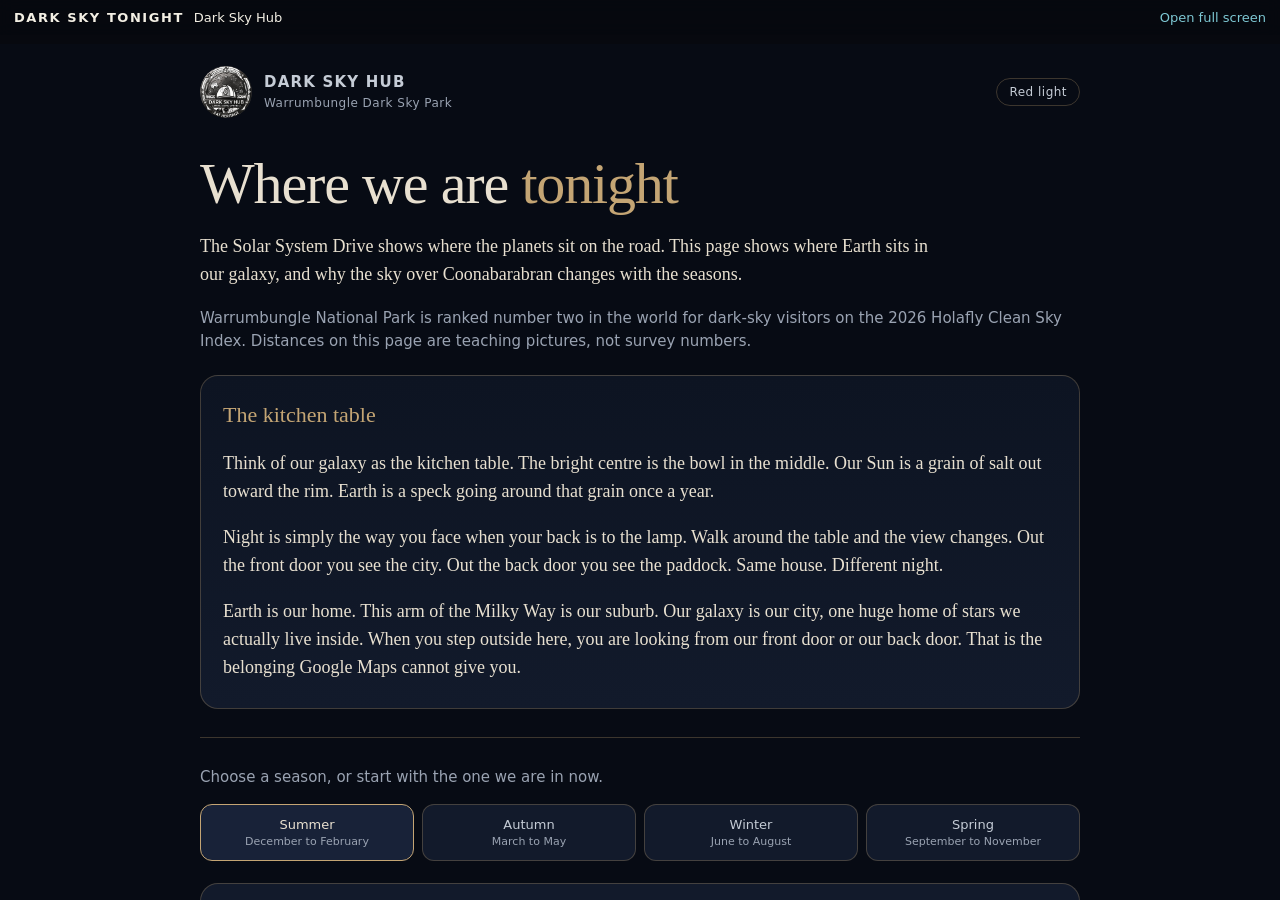
==== index.html @ b6497fc0 "Add Dark Sky Tonight home page and home-screen install files" ====
<!DOCTYPE html>
<html lang="en-AU">
<head>
<meta charset="utf-8">
<meta name="viewport" content="width=device-width, initial-scale=1, viewport-fit=cover">
<title>Dark Sky Tonight</title>
<meta name="description" content="Where Earth sits in the galaxy tonight, from Coonabarabran.">
<meta name="theme-color" content="#07090f">
<meta name="apple-mobile-web-app-capable" content="yes">
<meta name="apple-mobile-web-app-title" content="Tonight">
<meta name="apple-mobile-web-app-status-bar-style" content="black">
<link rel="manifest" href="./manifest.webmanifest">
<link rel="icon" type="image/svg+xml" href="./favicon.svg">
<link rel="apple-touch-icon" href="https://darkskyhub.grok.me/images/dsh-coin.jpg">
<style>
  html,body{margin:0;height:100%;background:#07090f;color:#f3efe4;font-family:Figtree,system-ui,sans-serif}
  .bar{position:fixed;top:0;left:0;right:0;z-index:2;display:flex;gap:10px;align-items:center;padding:10px 14px;background:#07090fd9;backdrop-filter:blur(8px);font-size:13px}
  .bar b{letter-spacing:.12em;text-transform:uppercase;font-weight:700}
  .bar a{color:#7ec8d4;margin-left:auto;text-decoration:none}
  iframe{position:fixed;inset:44px 0 0 0;width:100%;height:calc(100% - 44px);border:0;background:#07090f}
</style>
</head>
<body>
  <div class="bar">
    <b>Dark Sky Tonight</b>
    <span>Dark Sky Hub</span>
    <a href="./Where_We_Are_Tonight.html">Open full screen</a>
  </div>
  <iframe title="Dark Sky Tonight" src="./Where_We_Are_Tonight.html" allow="fullscreen"></iframe>
  <script>
    if ('serviceWorker' in navigator) navigator.serviceWorker.register('./sw.js');
  </script>
</body>
</html>
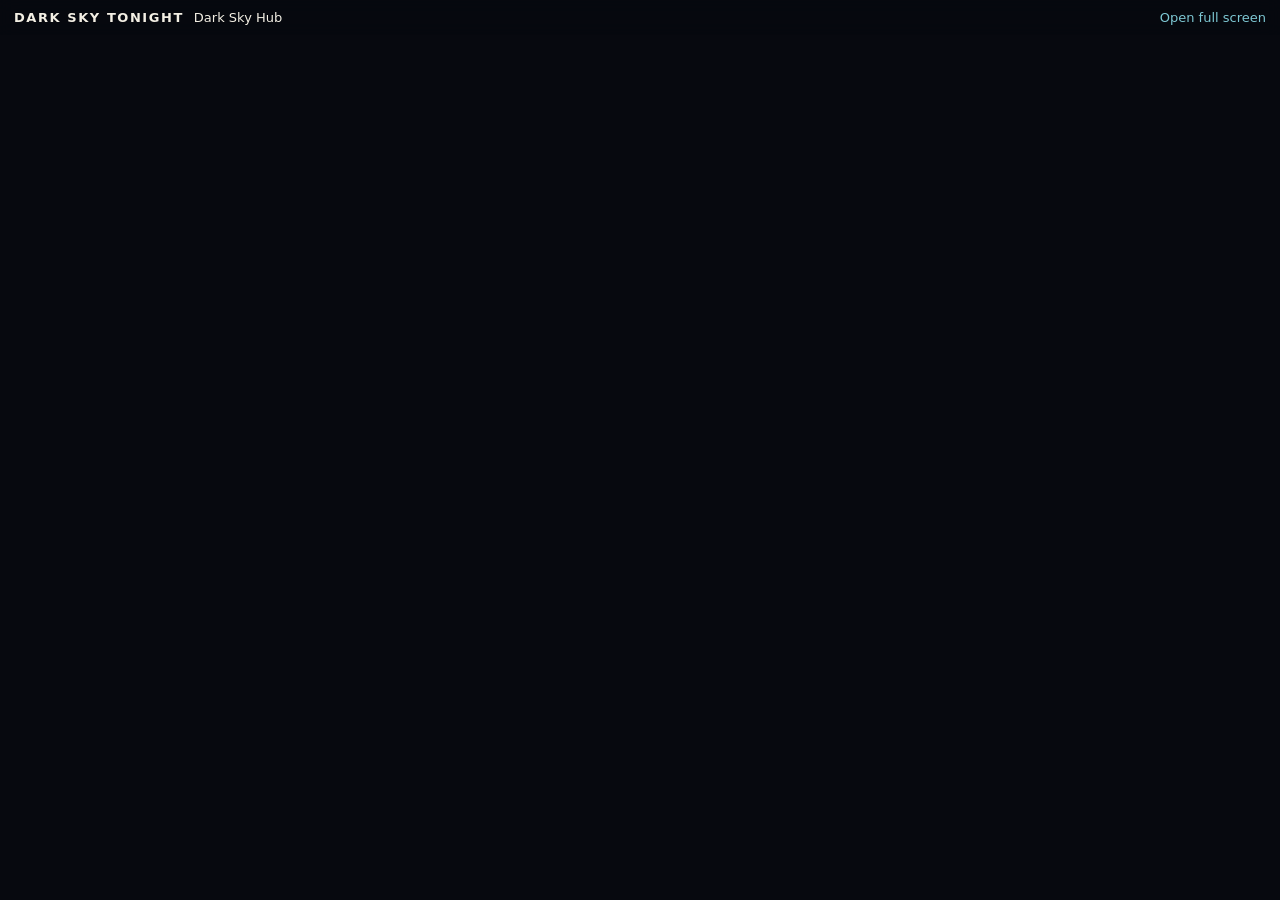
==== commit 7820b347: "Point Dark Sky Tonight at the live grok.me app" ====
--- a/index.html
+++ b/index.html
@@ -24,9 +24,9 @@
   <div class="bar">
     <b>Dark Sky Tonight</b>
     <span>Dark Sky Hub</span>
-    <a href="./Where_We_Are_Tonight.html">Open full screen</a>
+    <a href="https://grove-plum-gem-turbo.grok.me/" target="_blank" rel="noreferrer">Open full screen</a>
   </div>
-  <iframe title="Dark Sky Tonight" src="./Where_We_Are_Tonight.html" allow="fullscreen"></iframe>
+  <iframe title="Dark Sky Tonight" src="https://grove-plum-gem-turbo.grok.me/" allow="fullscreen"></iframe>
   <script>
     if ('serviceWorker' in navigator) navigator.serviceWorker.register('./sw.js');
   </script>
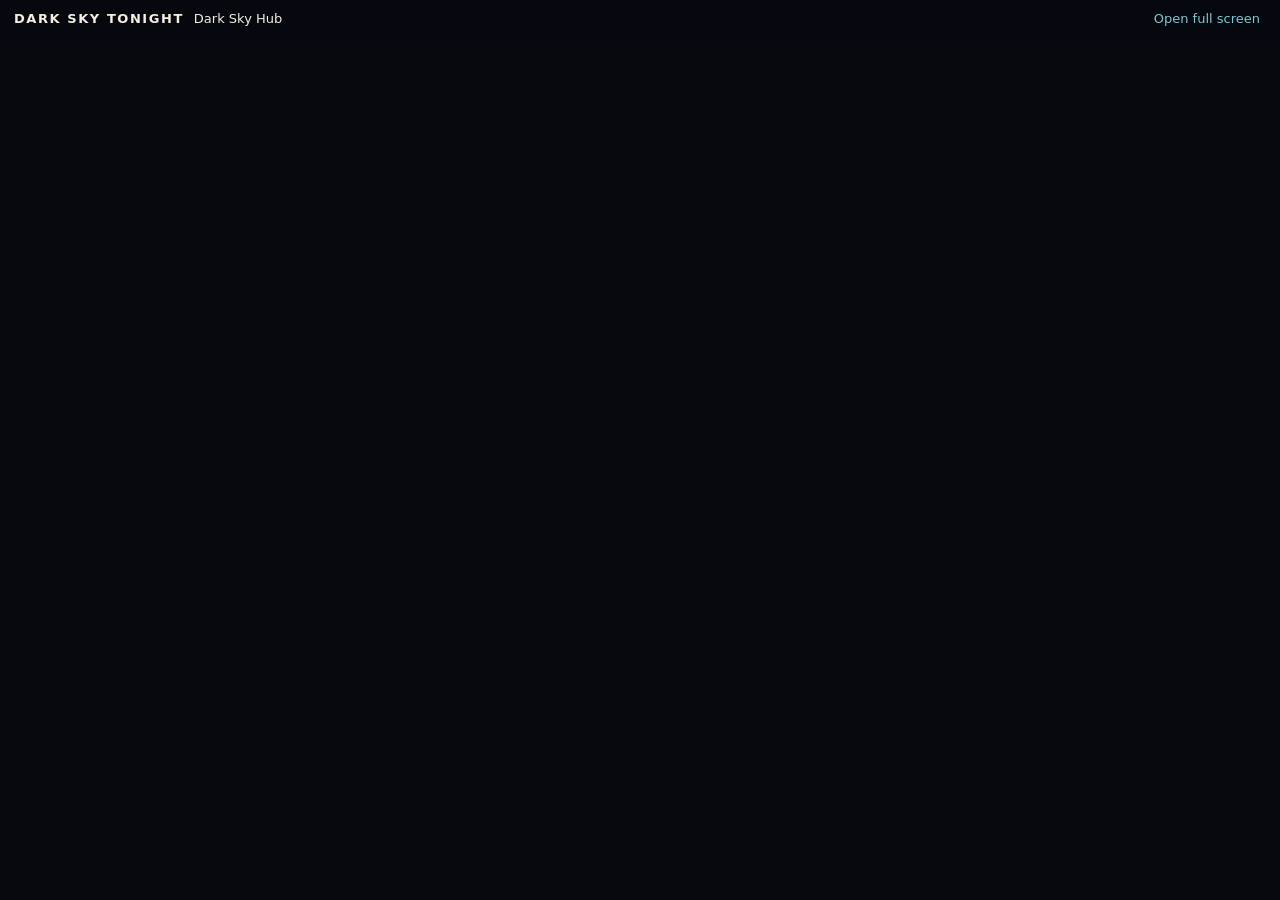
==== commit 7c9a61a2: "Full screen stays on this page instead of opening grok.me" ====
--- a/index.html
+++ b/index.html
@@ -4,6 +4,7 @@
 <meta charset="utf-8">
 <meta name="viewport" content="width=device-width, initial-scale=1, viewport-fit=cover">
 <title>Dark Sky Tonight</title>
+<meta name="application-name" content="Dark Sky Tonight">
 <meta name="description" content="Where Earth sits in the galaxy tonight, from Coonabarabran.">
 <meta name="theme-color" content="#07090f">
 <meta name="apple-mobile-web-app-capable" content="yes">
@@ -11,12 +12,12 @@
 <meta name="apple-mobile-web-app-status-bar-style" content="black">
 <link rel="manifest" href="./manifest.webmanifest">
 <link rel="icon" type="image/svg+xml" href="./favicon.svg">
-<link rel="apple-touch-icon" href="https://darkskyhub.grok.me/images/dsh-coin.jpg">
+<link rel="apple-touch-icon" href="./favicon.svg">
 <style>
   html,body{margin:0;height:100%;background:#07090f;color:#f3efe4;font-family:Figtree,system-ui,sans-serif}
   .bar{position:fixed;top:0;left:0;right:0;z-index:2;display:flex;gap:10px;align-items:center;padding:10px 14px;background:#07090fd9;backdrop-filter:blur(8px);font-size:13px}
   .bar b{letter-spacing:.12em;text-transform:uppercase;font-weight:700}
-  .bar a{color:#7ec8d4;margin-left:auto;text-decoration:none}
+  .bar button{color:#7ec8d4;margin-left:auto;background:none;border:0;font:inherit;cursor:pointer}
   iframe{position:fixed;inset:44px 0 0 0;width:100%;height:calc(100% - 44px);border:0;background:#07090f}
 </style>
 </head>
@@ -24,10 +25,15 @@
   <div class="bar">
     <b>Dark Sky Tonight</b>
     <span>Dark Sky Hub</span>
-    <a href="https://grove-plum-gem-turbo.grok.me/" target="_blank" rel="noreferrer">Open full screen</a>
+    <button type="button" id="fullBtn">Open full screen</button>
   </div>
-  <iframe title="Dark Sky Tonight" src="https://grove-plum-gem-turbo.grok.me/" allow="fullscreen"></iframe>
+  <iframe id="skyFrame" title="Dark Sky Tonight" src="https://grove-plum-gem-turbo.grok.me/?v=20260901" allow="fullscreen"></iframe>
   <script>
+    document.getElementById('fullBtn').addEventListener('click', function () {
+      var frame = document.getElementById('skyFrame');
+      if (frame.requestFullscreen) frame.requestFullscreen();
+      else if (frame.webkitRequestFullscreen) frame.webkitRequestFullscreen();
+    });
     if ('serviceWorker' in navigator) navigator.serviceWorker.register('./sw.js');
   </script>
 </body>
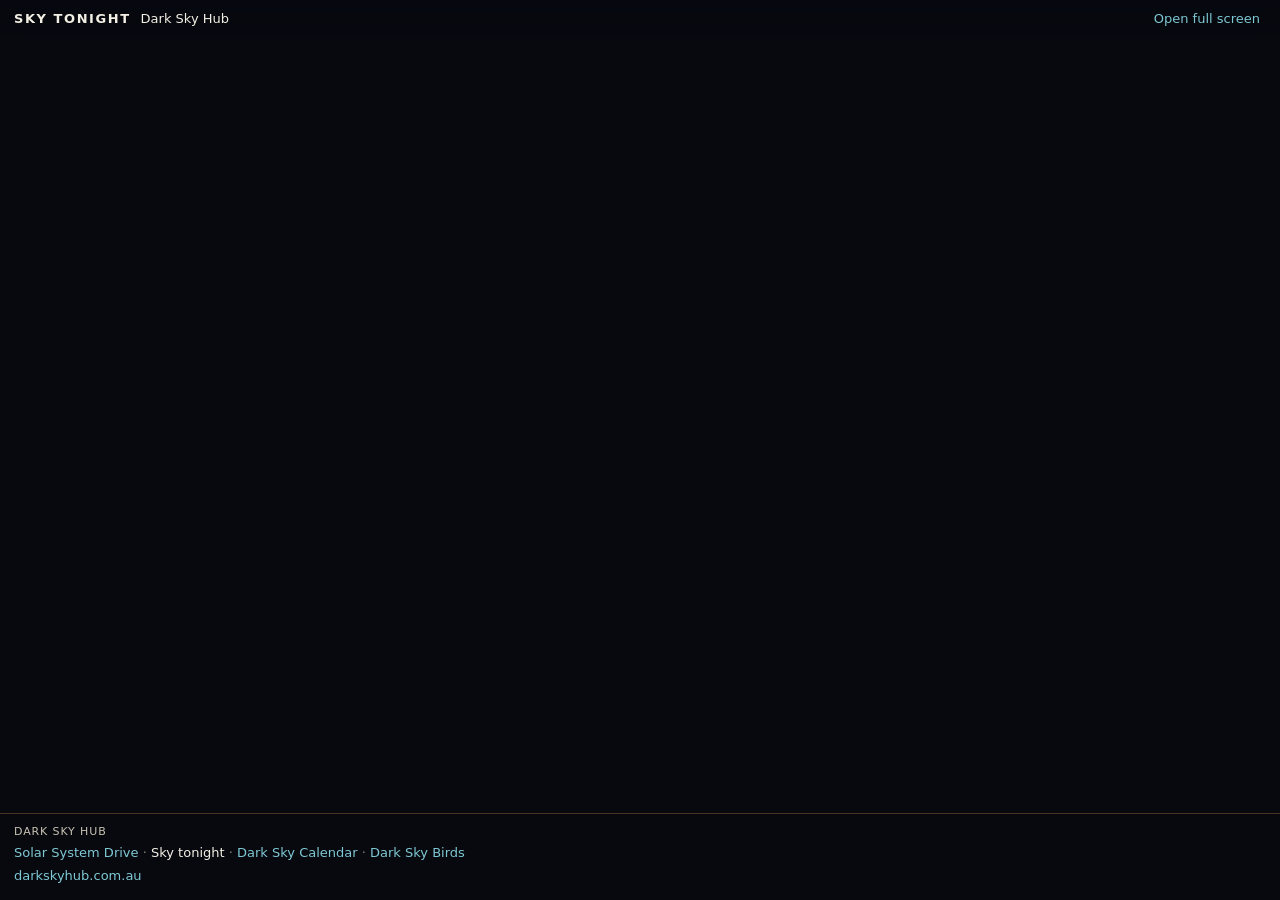
==== commit c034a345: "Family footer, offline door cache and same-origin Tonight fallback, 25 September 2026" ====
--- a/index.html
+++ b/index.html
@@ -3,8 +3,8 @@
 <head>
 <meta charset="utf-8">
 <meta name="viewport" content="width=device-width, initial-scale=1, viewport-fit=cover">
-<title>Dark Sky Tonight</title>
-<meta name="application-name" content="Dark Sky Tonight">
+<title>Sky tonight</title>
+<meta name="application-name" content="Sky tonight">
 <meta name="description" content="Where Earth sits in the galaxy tonight, from Coonabarabran.">
 <meta name="theme-color" content="#07090f">
 <meta name="apple-mobile-web-app-capable" content="yes">
@@ -12,29 +12,50 @@
 <meta name="apple-mobile-web-app-status-bar-style" content="black">
 <link rel="manifest" href="./manifest.webmanifest">
 <link rel="icon" type="image/svg+xml" href="./favicon.svg">
-<link rel="apple-touch-icon" href="./favicon.svg">
 <style>
   html,body{margin:0;height:100%;background:#07090f;color:#f3efe4;font-family:Figtree,system-ui,sans-serif}
   .bar{position:fixed;top:0;left:0;right:0;z-index:2;display:flex;gap:10px;align-items:center;padding:10px 14px;background:#07090fd9;backdrop-filter:blur(8px);font-size:13px}
   .bar b{letter-spacing:.12em;text-transform:uppercase;font-weight:700}
   .bar button{color:#7ec8d4;margin-left:auto;background:none;border:0;font:inherit;cursor:pointer}
-  iframe{position:fixed;inset:44px 0 0 0;width:100%;height:calc(100% - 44px);border:0;background:#07090f}
+  iframe{position:fixed;inset:44px 0 92px 0;width:100%;height:calc(100% - 136px);border:0;background:#07090f}
+  .family{position:fixed;left:0;right:0;bottom:0;z-index:2;padding:10px 14px 14px;background:#07090f;border-top:1px solid rgba(232,160,74,.28);font-size:13px;line-height:1.45}
+  .family .hub{margin:0 0 4px;letter-spacing:.08em;text-transform:uppercase;font-size:11px;color:#c9c2b4}
+  .family .row{margin:0}
+  .family a{color:#7ec8d4;text-decoration:none}
+  .family .here{color:#f3efe4}
+  .family .dot{color:#8b8376}
+  .family .site{margin:4px 0 0}
 </style>
 </head>
 <body>
   <div class="bar">
-    <b>Dark Sky Tonight</b>
+    <b>Sky tonight</b>
     <span>Dark Sky Hub</span>
     <button type="button" id="fullBtn">Open full screen</button>
   </div>
-  <iframe id="skyFrame" title="Dark Sky Tonight" src="https://grove-plum-gem-turbo.grok.me/?v=20260901" allow="fullscreen"></iframe>
+  <iframe id="skyFrame" title="Sky tonight" src="https://grove-plum-gem-turbo.grok.me/?v=20260925-family" allow="fullscreen" referrerpolicy="no-referrer-when-downgrade"></iframe>
+  <footer class="family">
+    <p class="hub">Dark Sky Hub</p>
+    <p class="row"><a href="https://darkskyhub.github.io/solar-system-drive/">Solar System Drive</a> <span class="dot">·</span> <span class="here">Sky tonight</span> <span class="dot">·</span> <a href="https://darkskyhub.github.io/dark-sky-calendar/">Dark Sky Calendar</a> <span class="dot">·</span> <a href="https://darkskyhub.github.io/dark-sky-birds/">Dark Sky Birds</a></p>
+    <p class="site"><a href="https://darkskyhub.com.au/">darkskyhub.com.au</a></p>
+  </footer>
   <script>
-    document.getElementById('fullBtn').addEventListener('click', function () {
-      var frame = document.getElementById('skyFrame');
+    var live = "https://grove-plum-gem-turbo.grok.me/?v=20260925-family";
+    var fallback = "./Where_We_Are_Tonight.html";
+    var frame = document.getElementById("skyFrame");
+    function useFallback() {
+      if (frame.getAttribute("data-fallback") === "1") return;
+      frame.setAttribute("data-fallback", "1");
+      frame.src = fallback;
+    }
+    if (!navigator.onLine) useFallback();
+    window.addEventListener("offline", useFallback);
+    frame.addEventListener("error", useFallback);
+    document.getElementById("fullBtn").addEventListener("click", function () {
       if (frame.requestFullscreen) frame.requestFullscreen();
       else if (frame.webkitRequestFullscreen) frame.webkitRequestFullscreen();
     });
-    if ('serviceWorker' in navigator) navigator.serviceWorker.register('./sw.js');
+    if ("serviceWorker" in navigator) navigator.serviceWorker.register("./sw.js");
   </script>
 </body>
 </html>
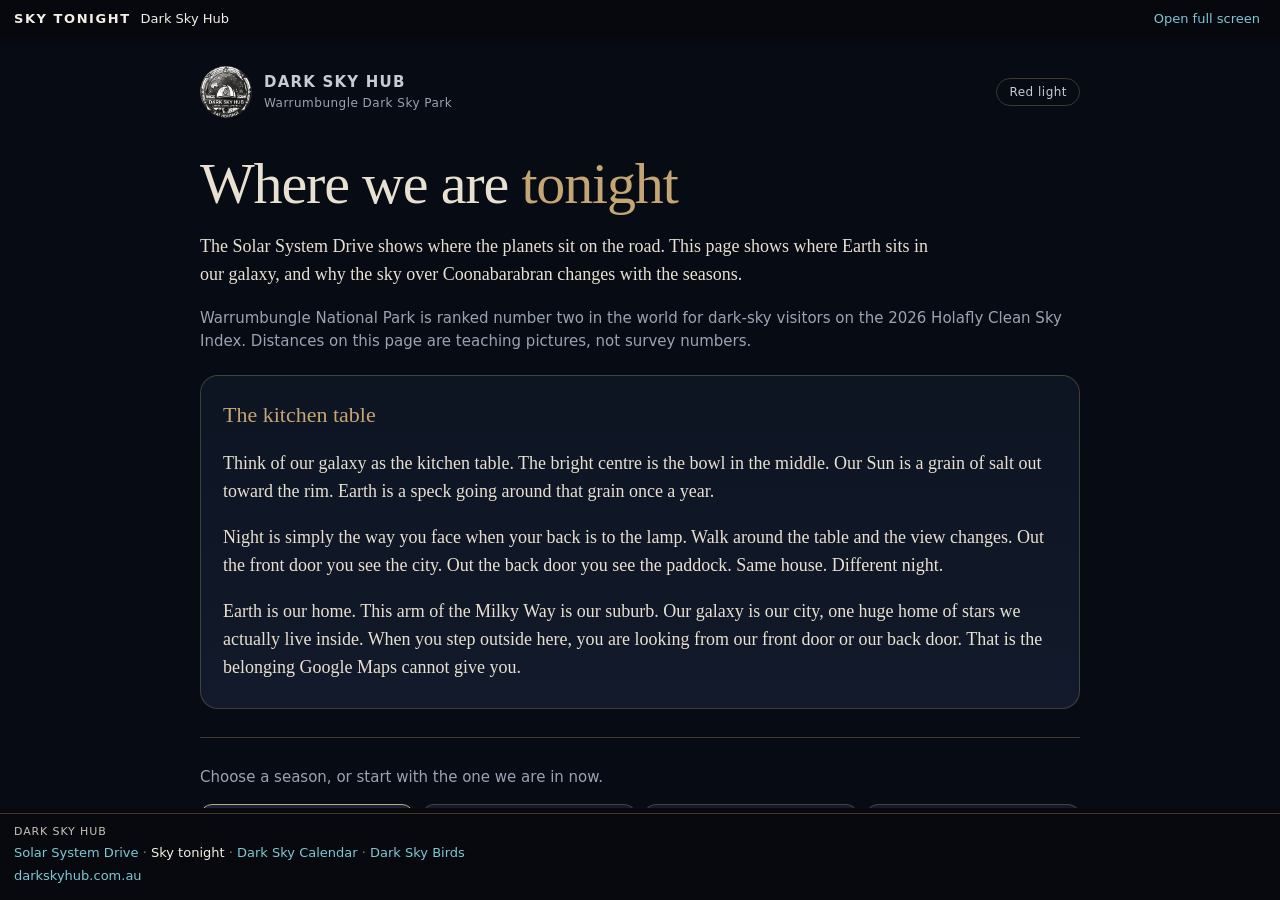
==== commit 68656589: "Show cached Tonight page when the live frame is empty in flight mode" ====
--- a/index.html
+++ b/index.html
@@ -14,7 +14,7 @@
 <link rel="icon" type="image/svg+xml" href="./favicon.svg">
 <style>
   html,body{margin:0;height:100%;background:#07090f;color:#f3efe4;font-family:Figtree,system-ui,sans-serif}
-  .bar{position:fixed;top:0;left:0;right:0;z-index:2;display:flex;gap:10px;align-items:center;padding:10px 14px;background:#07090fd9;backdrop-filter:blur(8px);font-size:13px}
+  .bar{position:fixed;top:0;left:0;right:0;z-index:2;display:flex;gap:10px;align-items:center;padding:10px 14px;background:#07090fd9;font-size:13px}
   .bar b{letter-spacing:.12em;text-transform:uppercase;font-weight:700}
   .bar button{color:#7ec8d4;margin-left:auto;background:none;border:0;font:inherit;cursor:pointer}
   iframe{position:fixed;inset:44px 0 92px 0;width:100%;height:calc(100% - 136px);border:0;background:#07090f}
@@ -33,22 +33,43 @@
     <span>Dark Sky Hub</span>
     <button type="button" id="fullBtn">Open full screen</button>
   </div>
-  <iframe id="skyFrame" title="Sky tonight" src="https://grove-plum-gem-turbo.grok.me/?v=20260925-family" allow="fullscreen" referrerpolicy="no-referrer-when-downgrade"></iframe>
+  <iframe id="skyFrame" title="Sky tonight" src="about:blank" allow="fullscreen" referrerpolicy="no-referrer-when-downgrade"></iframe>
   <footer class="family">
     <p class="hub">Dark Sky Hub</p>
     <p class="row"><a href="https://darkskyhub.github.io/solar-system-drive/">Solar System Drive</a> <span class="dot">·</span> <span class="here">Sky tonight</span> <span class="dot">·</span> <a href="https://darkskyhub.github.io/dark-sky-calendar/">Dark Sky Calendar</a> <span class="dot">·</span> <a href="https://darkskyhub.github.io/dark-sky-birds/">Dark Sky Birds</a></p>
     <p class="site"><a href="https://darkskyhub.com.au/">darkskyhub.com.au</a></p>
   </footer>
   <script>
-    var live = "https://grove-plum-gem-turbo.grok.me/?v=20260925-family";
+    var live = "https://grove-plum-gem-turbo.grok.me/?v=20260925-flight";
     var fallback = "./Where_We_Are_Tonight.html";
     var frame = document.getElementById("skyFrame");
+    var usedFallback = false;
     function useFallback() {
-      if (frame.getAttribute("data-fallback") === "1") return;
-      frame.setAttribute("data-fallback", "1");
+      if (usedFallback) return;
+      usedFallback = true;
       frame.src = fallback;
     }
-    if (!navigator.onLine) useFallback();
+    function useLive() {
+      if (usedFallback) return;
+      frame.src = live;
+      setTimeout(function () {
+        if (usedFallback) return;
+        try {
+          var href = frame.contentWindow && frame.contentWindow.location && frame.contentWindow.location.href;
+          if (!href || href === "about:blank") useFallback();
+        } catch (err) {
+          if (!navigator.onLine) useFallback();
+        }
+      }, 2500);
+    }
+    if (navigator.onLine === false) useFallback();
+    else {
+      var probe = new Image();
+      probe.onload = useLive;
+      probe.onerror = useFallback;
+      probe.src = "https://grove-plum-gem-turbo.grok.me/favicon.svg?ping=" + Date.now();
+      setTimeout(function () { if (!frame.getAttribute("src") || frame.getAttribute("src") === "about:blank") useFallback(); }, 3000);
+    }
     window.addEventListener("offline", useFallback);
     frame.addEventListener("error", useFallback);
     document.getElementById("fullBtn").addEventListener("click", function () {
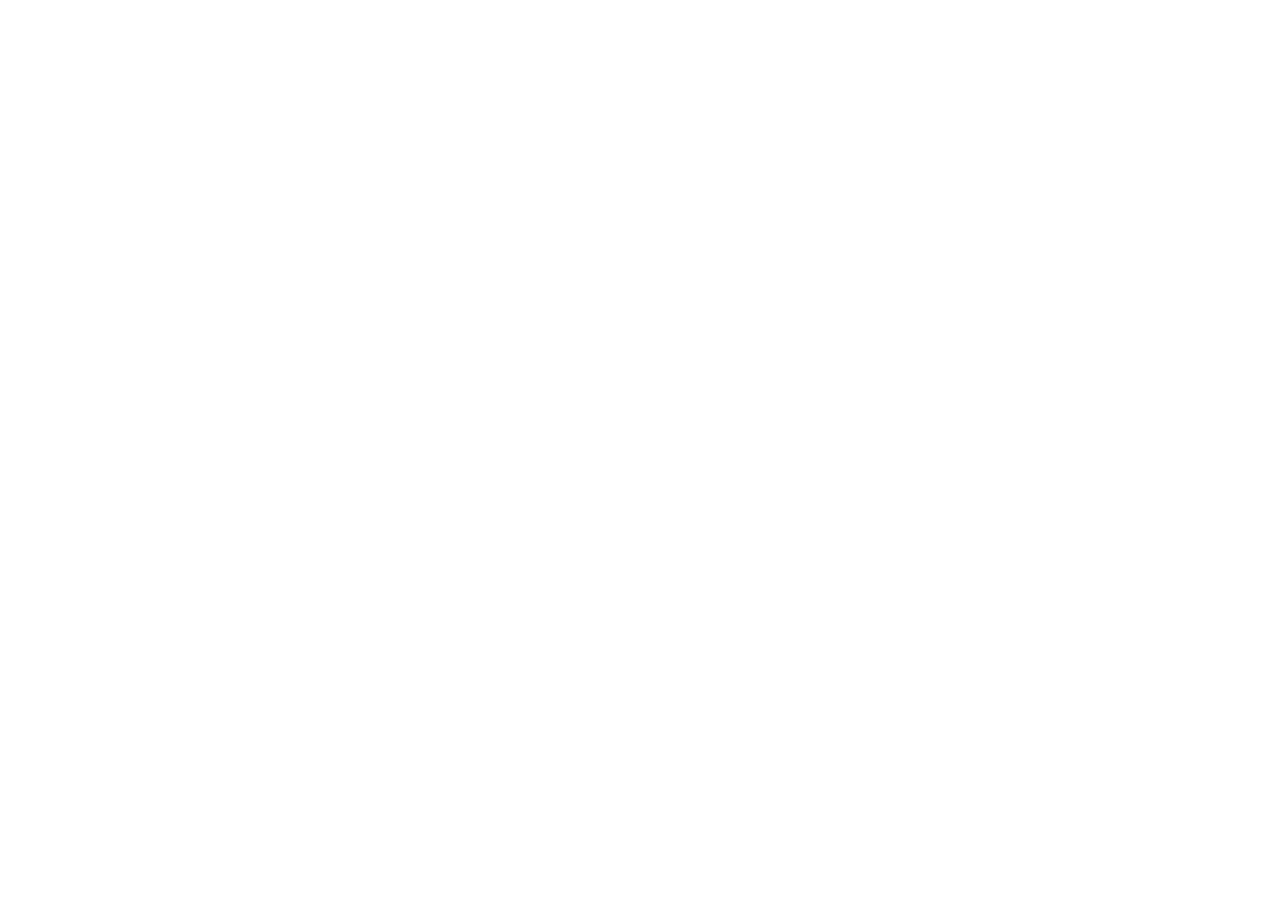
==== commit 2e076842: "Add GoatCounter on the public Sky tonight door" ====
--- a/index.html
+++ b/index.html
@@ -1,82 +1,26 @@
 <!DOCTYPE html>
 <html lang="en-AU">
-<head>
-<meta charset="utf-8">
-<meta name="viewport" content="width=device-width, initial-scale=1, viewport-fit=cover">
-<title>Sky tonight</title>
-<meta name="application-name" content="Sky tonight">
-<meta name="description" content="Where Earth sits in the galaxy tonight, from Coonabarabran.">
-<meta name="theme-color" content="#07090f">
-<meta name="apple-mobile-web-app-capable" content="yes">
-<meta name="apple-mobile-web-app-title" content="Tonight">
-<meta name="apple-mobile-web-app-status-bar-style" content="black">
-<link rel="manifest" href="./manifest.webmanifest">
-<link rel="icon" type="image/svg+xml" href="./favicon.svg">
-<style>
-  html,body{margin:0;height:100%;background:#07090f;color:#f3efe4;font-family:Figtree,system-ui,sans-serif}
-  .bar{position:fixed;top:0;left:0;right:0;z-index:2;display:flex;gap:10px;align-items:center;padding:10px 14px;background:#07090fd9;font-size:13px}
-  .bar b{letter-spacing:.12em;text-transform:uppercase;font-weight:700}
-  .bar button{color:#7ec8d4;margin-left:auto;background:none;border:0;font:inherit;cursor:pointer}
-  iframe{position:fixed;inset:44px 0 92px 0;width:100%;height:calc(100% - 136px);border:0;background:#07090f}
-  .family{position:fixed;left:0;right:0;bottom:0;z-index:2;padding:10px 14px 14px;background:#07090f;border-top:1px solid rgba(232,160,74,.28);font-size:13px;line-height:1.45}
-  .family .hub{margin:0 0 4px;letter-spacing:.08em;text-transform:uppercase;font-size:11px;color:#c9c2b4}
-  .family .row{margin:0}
-  .family a{color:#7ec8d4;text-decoration:none}
-  .family .here{color:#f3efe4}
-  .family .dot{color:#8b8376}
-  .family .site{margin:4px 0 0}
-</style>
-</head>
-<body>
-  <div class="bar">
-    <b>Sky tonight</b>
-    <span>Dark Sky Hub</span>
-    <button type="button" id="fullBtn">Open full screen</button>
-  </div>
-  <iframe id="skyFrame" title="Sky tonight" src="about:blank" allow="fullscreen" referrerpolicy="no-referrer-when-downgrade"></iframe>
-  <footer class="family">
-    <p class="hub">Dark Sky Hub</p>
-    <p class="row"><a href="https://darkskyhub.github.io/solar-system-drive/">Solar System Drive</a> <span class="dot">·</span> <span class="here">Sky tonight</span> <span class="dot">·</span> <a href="https://darkskyhub.github.io/dark-sky-calendar/">Dark Sky Calendar</a> <span class="dot">·</span> <a href="https://darkskyhub.github.io/dark-sky-birds/">Dark Sky Birds</a></p>
-    <p class="site"><a href="https://darkskyhub.com.au/">darkskyhub.com.au</a></p>
-  </footer>
-  <script>
-    var live = "https://grove-plum-gem-turbo.grok.me/?v=20260925-flight";
-    var fallback = "./Where_We_Are_Tonight.html";
-    var frame = document.getElementById("skyFrame");
-    var usedFallback = false;
-    function useFallback() {
-      if (usedFallback) return;
-      usedFallback = true;
-      frame.src = fallback;
-    }
-    function useLive() {
-      if (usedFallback) return;
-      frame.src = live;
-      setTimeout(function () {
-        if (usedFallback) return;
-        try {
-          var href = frame.contentWindow && frame.contentWindow.location && frame.contentWindow.location.href;
-          if (!href || href === "about:blank") useFallback();
-        } catch (err) {
-          if (!navigator.onLine) useFallback();
-        }
-      }, 2500);
-    }
-    if (navigator.onLine === false) useFallback();
-    else {
-      var probe = new Image();
-      probe.onload = useLive;
-      probe.onerror = useFallback;
-      probe.src = "https://grove-plum-gem-turbo.grok.me/favicon.svg?ping=" + Date.now();
-      setTimeout(function () { if (!frame.getAttribute("src") || frame.getAttribute("src") === "about:blank") useFallback(); }, 3000);
-    }
-    window.addEventListener("offline", useFallback);
-    frame.addEventListener("error", useFallback);
-    document.getElementById("fullBtn").addEventListener("click", function () {
-      if (frame.requestFullscreen) frame.requestFullscreen();
-      else if (frame.webkitRequestFullscreen) frame.webkitRequestFullscreen();
-    });
-    if ("serviceWorker" in navigator) navigator.serviceWorker.register("./sw.js");
-  </script>
-</body>
+  <head>
+    <meta charset="utf-8" />
+    <meta name="viewport" content="width=device-width, initial-scale=1" />
+    <title>Where we are tonight</title>
+    <meta
+      name="description"
+      content="Where Earth sits in the galaxy tonight, from Coonabarabran. Distances on this page are teaching pictures, not survey numbers."
+    />
+    <meta name="theme-color" content="#070b14" />
+    <meta name="application-name" content="Sky tonight" />
+    <meta name="apple-mobile-web-app-capable" content="yes" />
+    <meta name="apple-mobile-web-app-title" content="Tonight" />
+    <meta name="apple-mobile-web-app-status-bar-style" content="black" />
+    <link rel="manifest" href="./manifest.webmanifest" />
+    <link rel="icon" type="image/svg+xml" href="./favicon.svg" />
+    <link rel="apple-touch-icon" href="./icon-180.png" />
+    <script type="module" crossorigin src="/where-we-are/assets/index-DTdIRsh4.js"></script>
+    <link rel="stylesheet" crossorigin href="/where-we-are/assets/index-_xWG-IPb.css">
+    <script data-goatcounter="https://darkskyhub.goatcounter.com/count" async src="https://gc.zgo.at/count.js"></script>
+  </head>
+  <body>
+    <div id="root"></div>
+  </body>
 </html>
